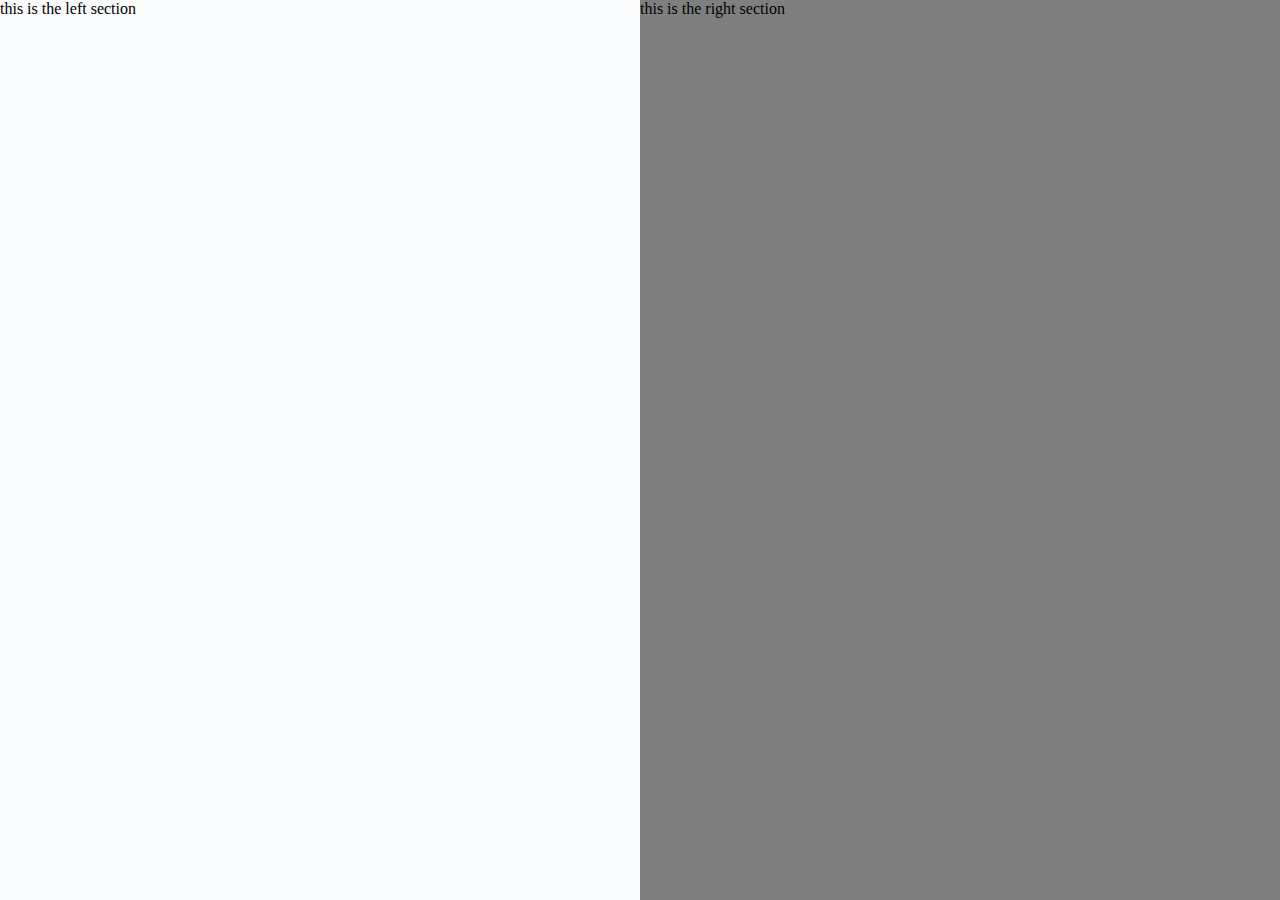
==== html/about.html @ 0eea1e35 "this is the first commit" ====
<!DOCTYPE html>
<html lang="en">
<head>
    <meta charset="UTF-8">
    <meta http-equiv="X-UA-Compatible" content="IE=edge">
    <meta name="viewport" content="width=device-width, initial-scale=1.0">
    <title>About us</title>

    <link rel="stylesheet" href="../css/about.css" />
</head>
<body>

<div class="main-wrapper">
    <div class="left-section">
        this is the left section
    </div>
    <div class="right-section">
        this is the right section
    </div>
</div>


</body>
</html>
---- css/about.css ----
* {
    padding: 0;
    margin: 0;
}

.main-wrapper {
    height: 100vh;
    display: flex;
    flex-direction: row;
    align-items: stretch;
}

.left-section {
    background-color: #FAFBFC;
    flex-basis: 50%;
}

.right-section {
    background-color: rgba(0, 0, 0, 0.5);
    flex-basis: 50%;
}
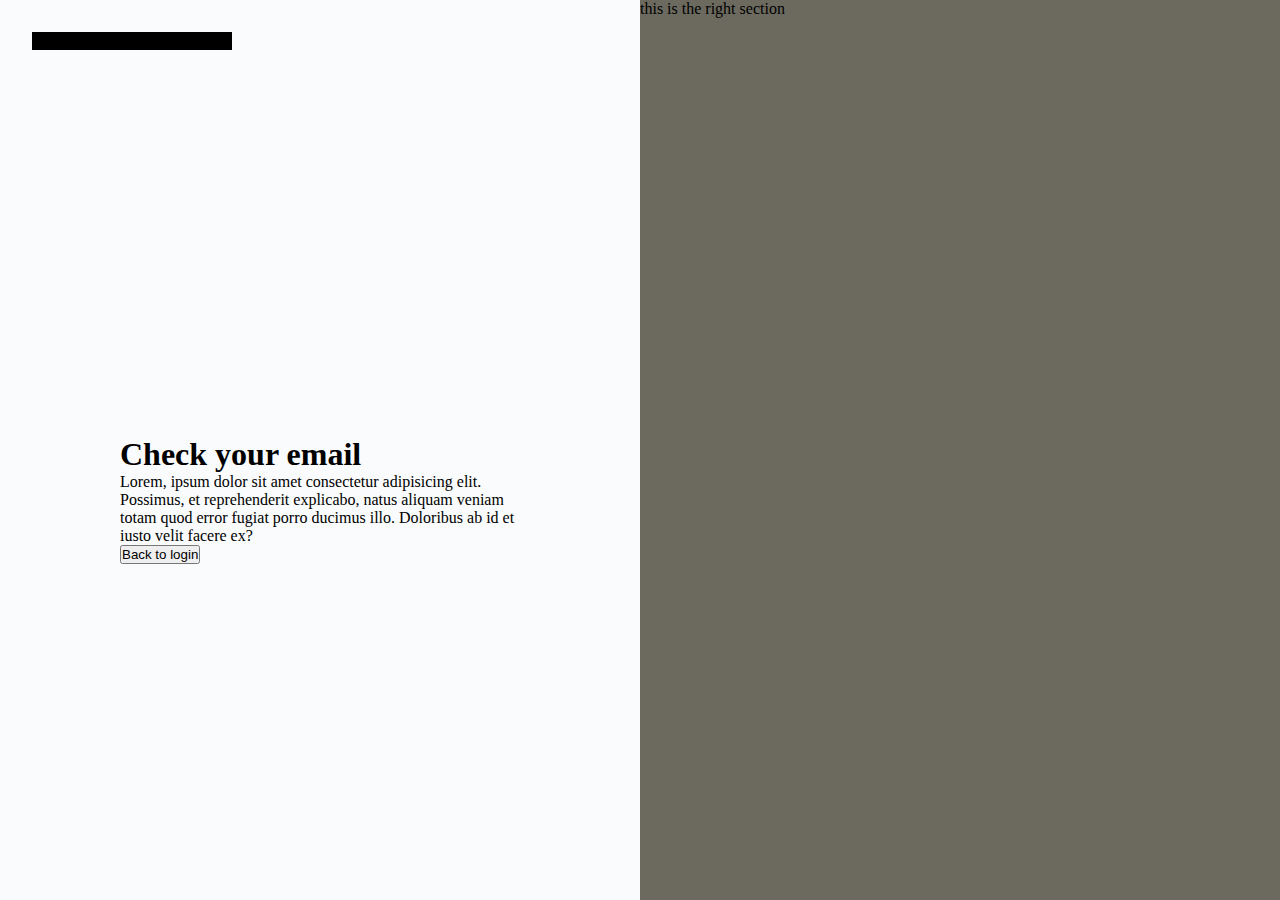
==== commit 464baced: "this is a problem" ====
--- a/html/about.html
+++ b/html/about.html
@@ -1,24 +1,32 @@
 <!DOCTYPE html>
 <html lang="en">
-<head>
-    <meta charset="UTF-8">
-    <meta http-equiv="X-UA-Compatible" content="IE=edge">
-    <meta name="viewport" content="width=device-width, initial-scale=1.0">
+  <head>
+    <meta charset="UTF-8" />
+    <meta http-equiv="X-UA-Compatible" content="IE=edge" />
+    <meta name="viewport" content="width=device-width, initial-scale=1.0" />
     <title>About us</title>
 
     <link rel="stylesheet" href="../css/about.css" />
-</head>
-<body>
+  </head>
+  <body>
+    <div class="main-wrapper">
+      <div class="left-section">
+        <div class="dark-section">this is the dark section</div>
 
-<div class="main-wrapper">
-    <div class="left-section">
-        this is the left section
+        <div class="content-section-wrapper">
+          <div class="content-section">
+            <h1 class="heading">Check your email</h1>
+            <p class="explain">
+              Lorem, ipsum dolor sit amet consectetur adipisicing elit.
+              Possimus, et reprehenderit explicabo, natus aliquam veniam totam
+              quod error fugiat porro ducimus illo. Doloribus ab id et iusto
+              velit facere ex?
+            </p>
+            <button class="login-btn">Back to login</button>
+          </div>
+        </div>
+      </div>
+      <div class="right-section">this is the right section</div>
     </div>
-    <div class="right-section">
-        this is the right section
-    </div>
-</div>
-
-
-</body>
-</html>+  </body>
+</html>
--- a/css/about.css
+++ b/css/about.css
@@ -7,7 +7,7 @@
     height: 100vh;
     display: flex;
     flex-direction: row;
-    align-items: stretch;
+    overflow: hidden;
 }
 
 .left-section {
@@ -15,7 +15,31 @@
     flex-basis: 50%;
 }
 
+
+
 .right-section {
-    background-color: rgba(0, 0, 0, 0.5);
+    background-color: rgba(21, 18, 0, 0.626);
     flex-basis: 50%;
+}
+
+.content-section {
+    width: 100%;
+    max-width: 400px;
+}
+
+.dark-section {
+    background-color: black;
+    display: flex;
+    width: 200px;
+    margin-left: 32px;
+    margin-top: 32px;
+    overflow: visible;
+ }
+
+
+.content-section-wrapper {
+   height: 100%;
+   display: flex;
+   align-items: center;
+   justify-content: center;
 }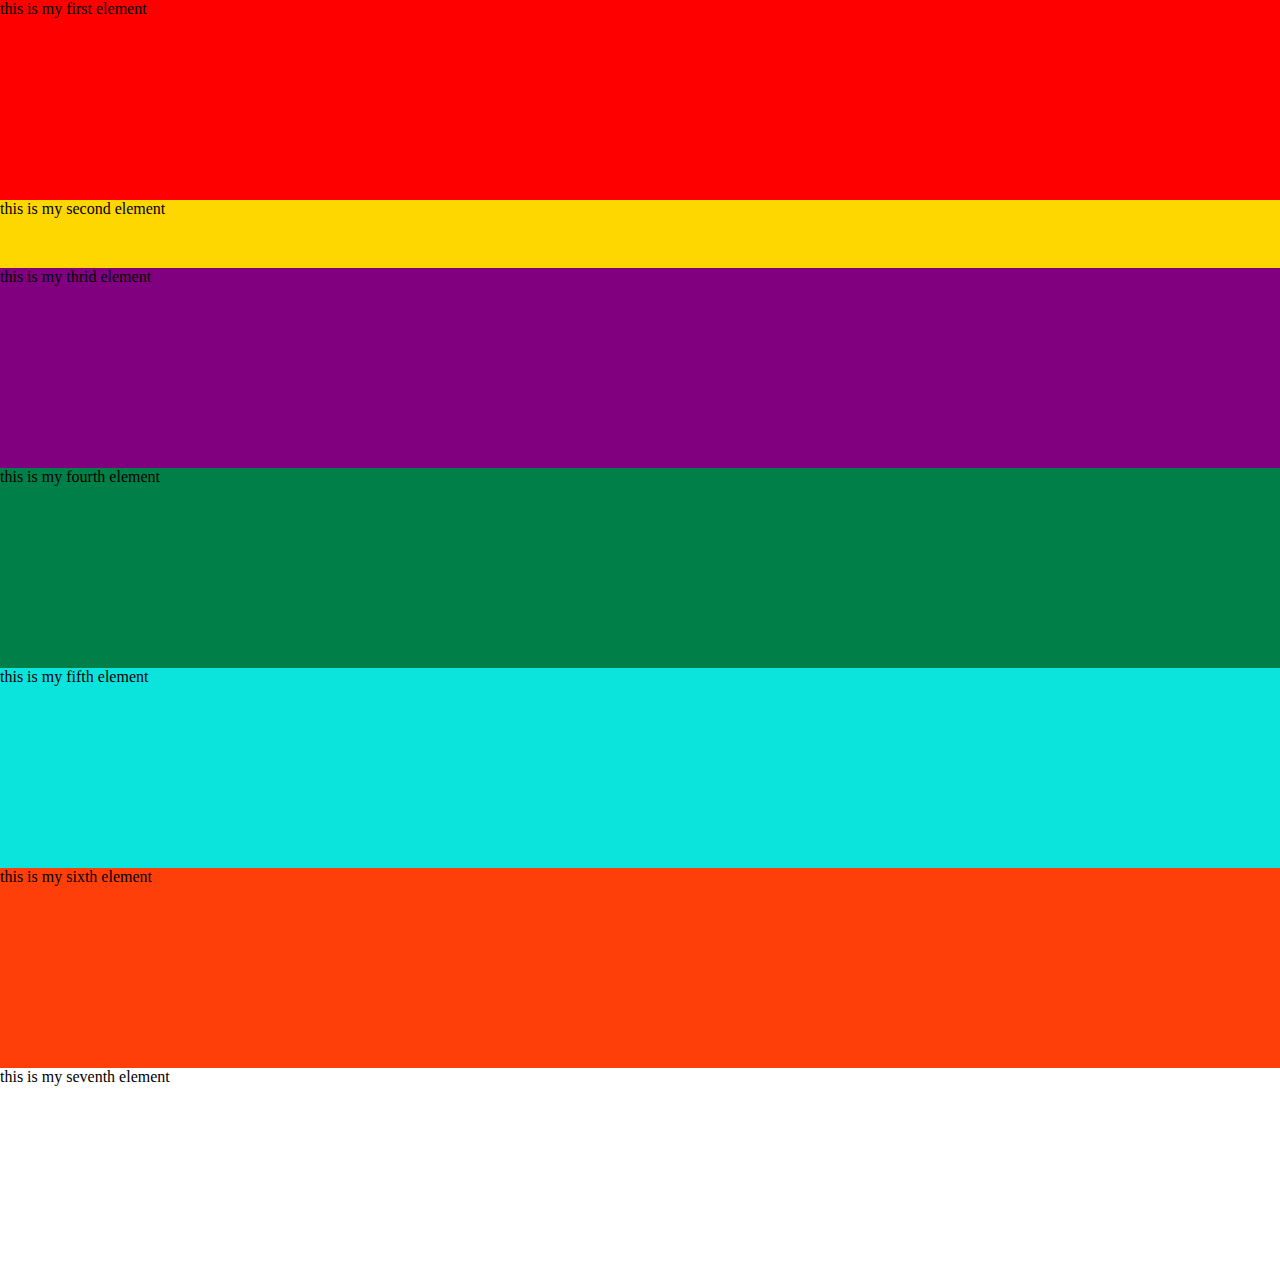
==== commit 46ad6a4a: "positioning" ====
--- a/html/about.html
+++ b/html/about.html
@@ -9,24 +9,30 @@
     <link rel="stylesheet" href="../css/about.css" />
   </head>
   <body>
-    <div class="main-wrapper">
-      <div class="left-section">
-        <div class="dark-section">this is the dark section</div>
+    <div>
 
-        <div class="content-section-wrapper">
-          <div class="content-section">
-            <h1 class="heading">Check your email</h1>
-            <p class="explain">
-              Lorem, ipsum dolor sit amet consectetur adipisicing elit.
-              Possimus, et reprehenderit explicabo, natus aliquam veniam totam
-              quod error fugiat porro ducimus illo. Doloribus ab id et iusto
-              velit facere ex?
-            </p>
-            <button class="login-btn">Back to login</button>
-          </div>
-        </div>
+      <div class="box box-1">
+       this is my first element
       </div>
-      <div class="right-section">this is the right section</div>
+      <div class="box box-2">
+       this is my second element
+      </div>
+      <div class="box box-3">
+       this is my thrid element
+      </div>
+      <div class="box box-4">
+       this is my fourth element
+      </div>
+      <div class="box box-5">
+       this is my fifth element
+      </div>
+      <div class="box box-6">
+       this is my sixth element
+      </div>
+      <div class="box box-7">
+       this is my seventh element
+      </div>
     </div>
+
   </body>
 </html>
--- a/css/about.css
+++ b/css/about.css
@@ -3,43 +3,41 @@
     margin: 0;
 }
 
-.main-wrapper {
-    height: 100vh;
-    display: flex;
-    flex-direction: row;
-    overflow: hidden;
+.box {
+    height: 200px;
 }
 
-.left-section {
-    background-color: #FAFBFC;
-    flex-basis: 50%;
+.box-1 {
+    background-color: red;
+    position: static;
 }
 
-
-
-.right-section {
-    background-color: rgba(21, 18, 0, 0.626);
-    flex-basis: 50%;
+.box-2 {
+    
+    height: 68px;
+    background-color: gold;
+    position: sticky;
+    width: 100%;
+    top: 0;
+    /* position: absolute;
+    right: 50%;
+    top: 50%;
+    transform: translateY(-50%); */
 }
 
-.content-section {
-    width: 100%;
-    max-width: 400px;
+.box-3 {
+    background-color: purple;
+    position: sticky;
+    top: 68px
 }
+.box-4 {
+    background-color: rgb(0, 128, 73);
+}
+.box-5 {
+    background-color: rgb(11, 228, 221);
+    position: static;
 
-.dark-section {
-    background-color: black;
-    display: flex;
-    width: 200px;
-    margin-left: 32px;
-    margin-top: 32px;
-    overflow: visible;
- }
-
-
-.content-section-wrapper {
-   height: 100%;
-   display: flex;
-   align-items: center;
-   justify-content: center;
+}
+.box-6 {
+    background-color: rgb(255, 63, 9);
 }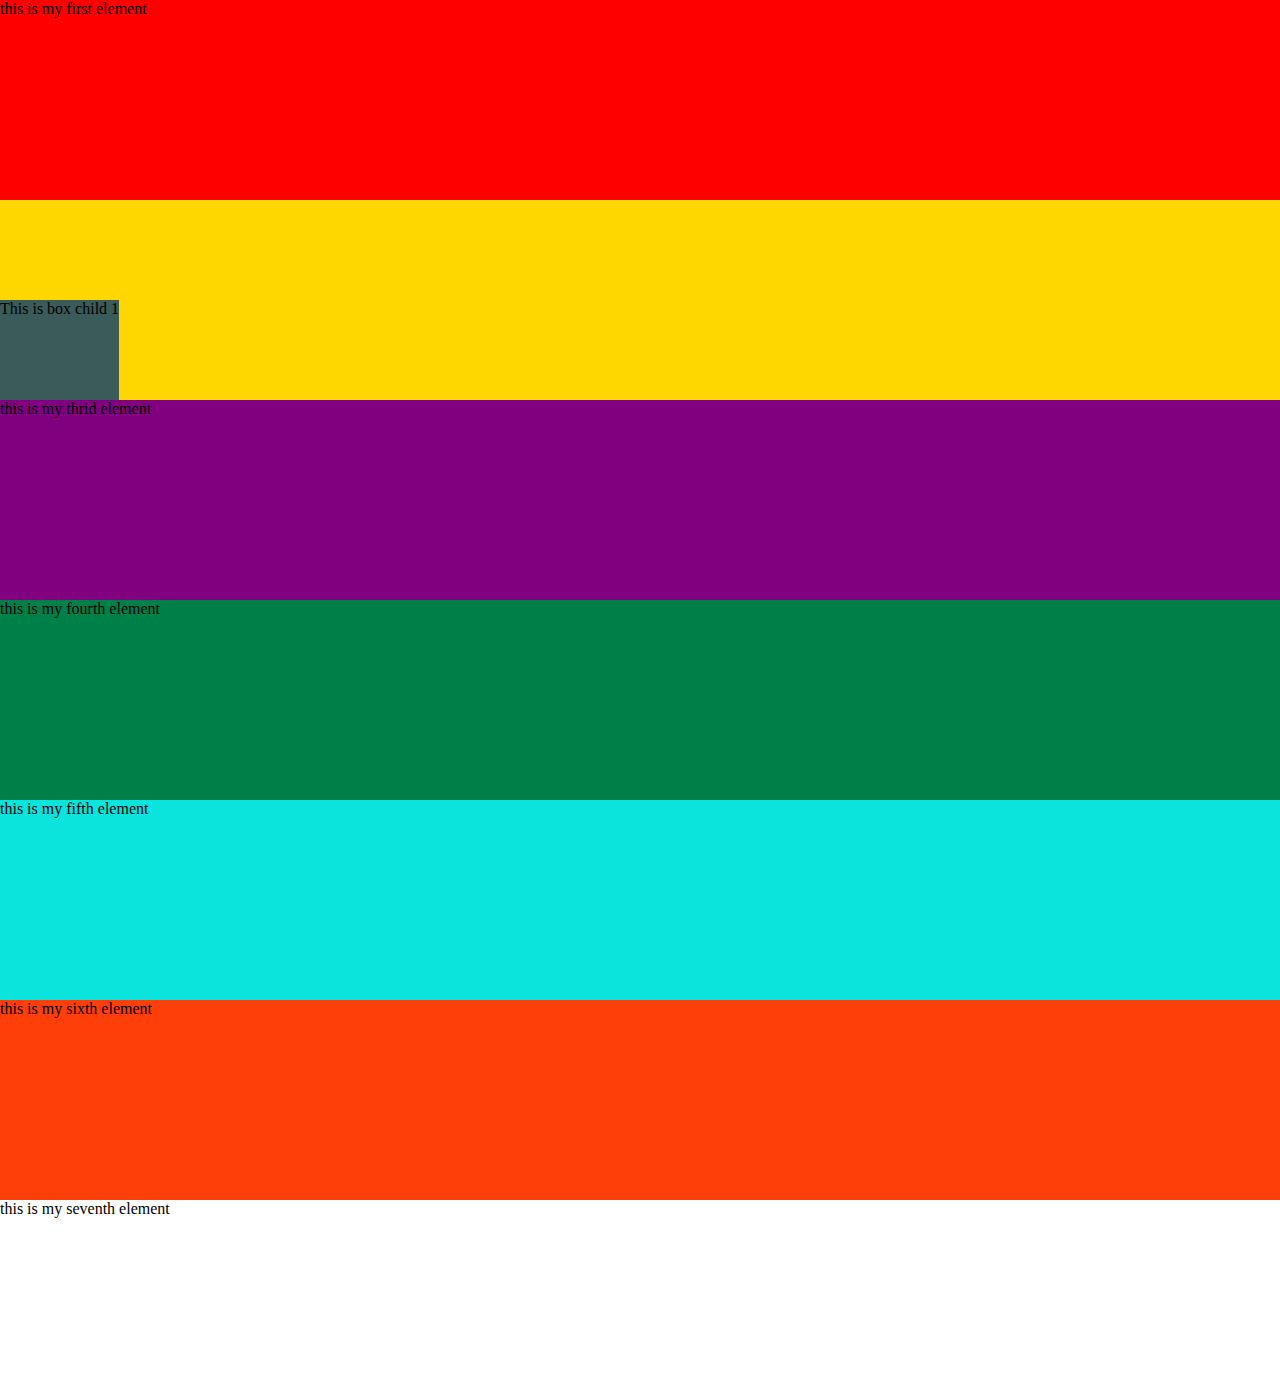
==== commit b35af62c: "monday-classword-solution" ====
--- a/html/about.html
+++ b/html/about.html
@@ -14,9 +14,16 @@
       <div class="box box-1">
        this is my first element
       </div>
+      
       <div class="box box-2">
-       this is my second element
+       
+
+        <div class="box-child box-child-1">
+            This is box child 1
+        </div>
+
       </div>
+      
       <div class="box box-3">
        this is my thrid element
       </div>
--- a/css/about.css
+++ b/css/about.css
@@ -1,43 +1,43 @@
 * {
-    padding: 0;
-    margin: 0;
+  padding: 0;
+  margin: 0;
 }
 
 .box {
-    height: 200px;
+  height: 200px;
 }
 
 .box-1 {
-    background-color: red;
-    position: static;
+  background-color: red;
 }
 
 .box-2 {
-    
-    height: 68px;
-    background-color: gold;
-    position: sticky;
-    width: 100%;
-    top: 0;
-    /* position: absolute;
-    right: 50%;
-    top: 50%;
-    transform: translateY(-50%); */
+  background-color: gold;
+  position: relative;
 }
 
 .box-3 {
-    background-color: purple;
-    position: sticky;
-    top: 68px
+  background-color: purple;
+  right: 0
 }
+
 .box-4 {
-    background-color: rgb(0, 128, 73);
+  background-color: rgb(0, 128, 73);
 }
 .box-5 {
-    background-color: rgb(11, 228, 221);
-    position: static;
+  background-color: rgb(11, 228, 221);
 
 }
 .box-6 {
-    background-color: rgb(255, 63, 9);
+  background-color: rgb(255, 63, 9);
+}
+
+.box-child {
+    height: 100px;
+}
+
+.box-child-1 {
+    background-color: rgb(58, 91, 90);
+    position: absolute;
+   bottom: 0;
 }